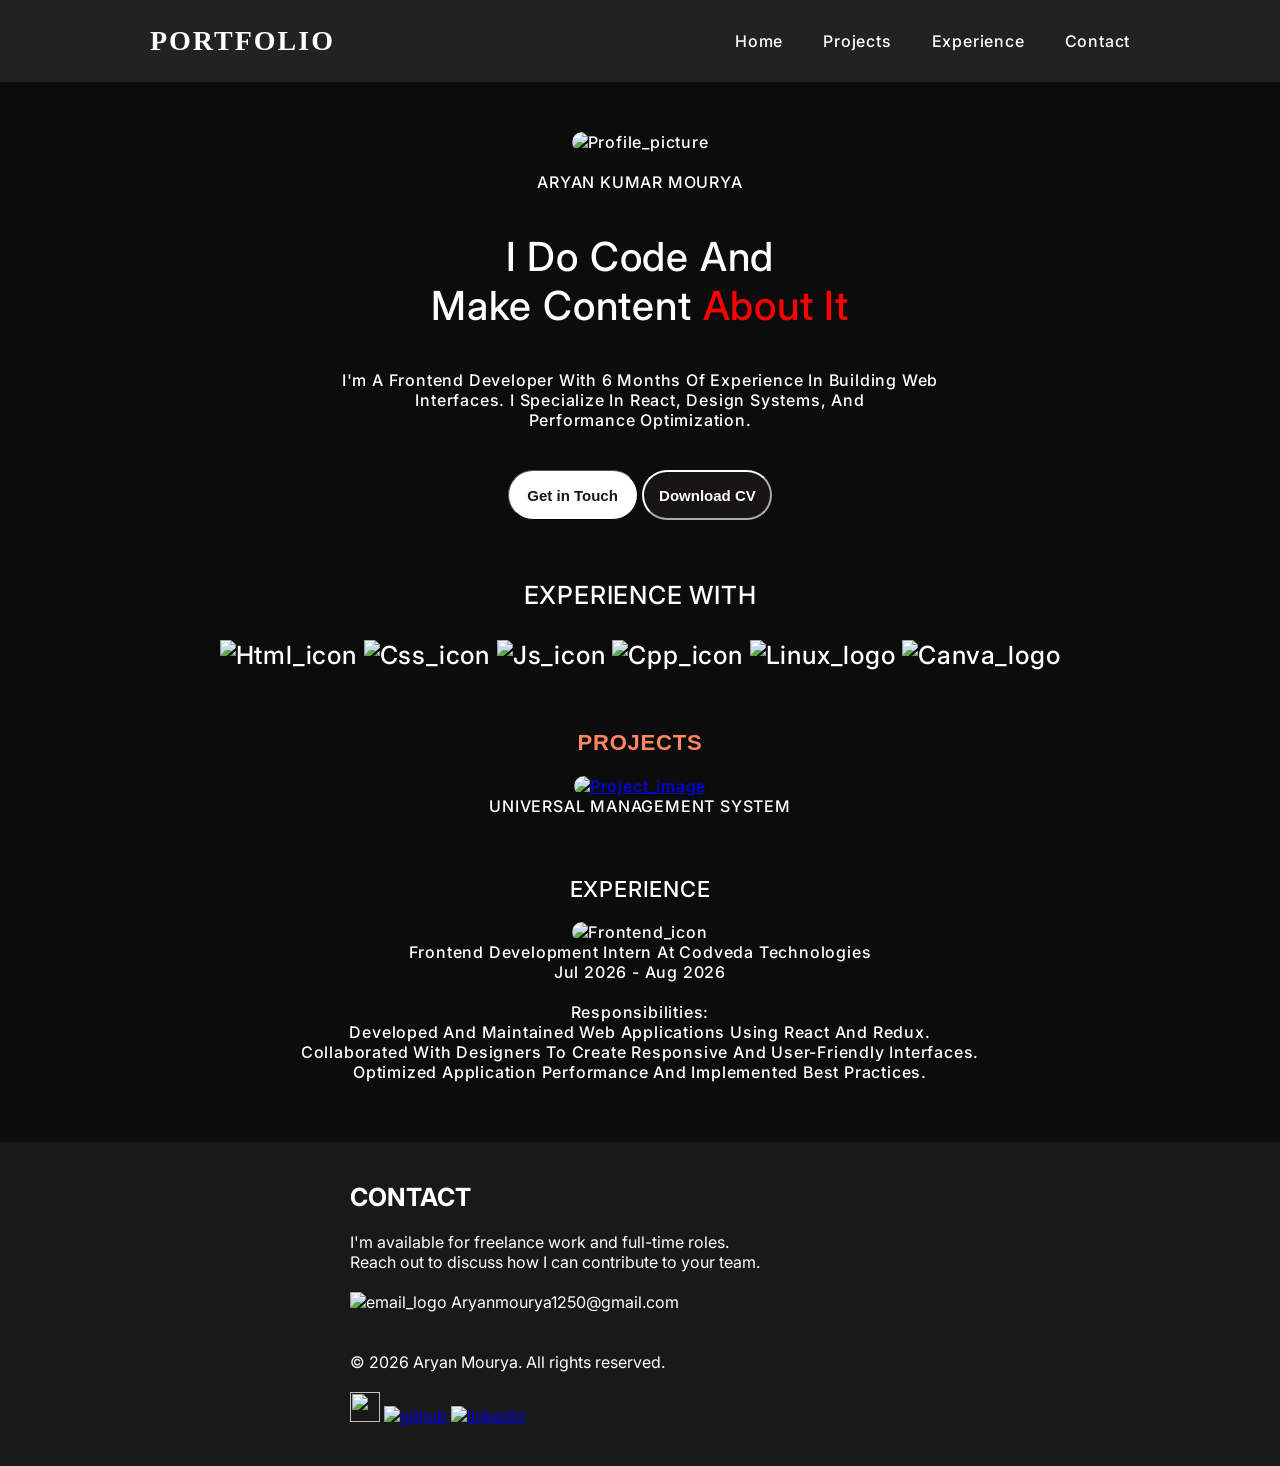
==== index.html @ dbd8e8fd "Add files via upload" ====
<!DOCTYPE html>
<html lang="en">
<head>
    <meta charset="UTF-8">
    <meta name="viewport" content="width=device-width, initial-scale=1.0">
    <title>portfolio page</title>
    <link rel="stylesheet" href="styles.css">
    <link rel="preconnect" href="https://fonts.googleapis.com">
    <link rel="preconnect" href="https://fonts.gstatic.com" crossorigin>
    <link href="https://fonts.googleapis.com/css2?family=Inter:wght@400;500;600&display=swap" rel="stylesheet">
</head>
<body>
    <!--header section-->
   <header>
    <!--navigation bar-->
    <div id="navbar">
    <span><a id="port_text">PORTFOLIO</a></span>
    <div class="nav-links">
        <span><a href="index.html" id="navlink1">Home</a></span>
        <span><a href="projects.html" id="navlink2">Projects</a></span>
        <span><a href="experience.html" id="navlink3">Experience</a></span>
        <span><a href="contact.html" id="navlink4">Contact</a></span>
    </div>
</div>
   </header>
   <!--main content-->
  <main id="main_content">
    <!--intro section-->
    <section id="intro">
       <img src="https://user50995.na.imgto.link/public/20261103/fed4fbd2f66822b59c4dac64-wmremove-transformed-1.avif" alt="profile_picture" id="profile_image">
       <br>
       <br>
       <p id="name">ARYAN KUMAR MOURYA</p>
       <br>
       <br>
        <p id="intro_text">I do code and <br>make content <a id="about_it">about it</a></p>
        <br><br>
       <p>
          I'm a frontend developer with 6 months of experience in building web<br>
          interfaces. I specialize in React, design systems, and<br>
          performance optimization.
       </p>
    </section>
    <br>
    <br>
    <!--contact section-->
    <section id="contact">
       <button id="contact_button"><a href="mailto:aryanmourya1250@gmail.com" id="contact_button">Get in Touch</a></button>
       <button id="Download_cv"><a href="https://bit.ly/4sE4cYg" id="Download_cv">Download CV</a></button>
    </section>
    <br>
    <br>
    <br>
    <!--experience with section-->
    <section id="experience_with">
           <p>EXPERIENCE WITH</p>
           <br>
           <img src="https://img.icons8.com/?size=100&id=20909&format=png&color=000000" alt="html_icon" id="html_icon">
           <img src="https://img.icons8.com/?size=100&id=21278&format=png&color=000000" alt="css_icon" id="css_icon">
           <img src="https://img.icons8.com/?size=100&id=PXTY4q2Sq2lG&format=png&color=000000" alt="js_icon" id="js_icon">
           <img src="https://img.icons8.com/?size=100&id=40669&format=png&color=000000" alt="Cpp_icon" id="cpp_icon">
           <img src="https://img.icons8.com/?size=100&id=fG5Tnj4ARIoI&format=png&color=000000" alt="linux_logo" id="linux_logo">
           <img src="https://img.icons8.com/?size=100&id=ZKiPyksgvU3M&format=png&color=000000" alt="canva_logo" id="canva_logo">
    </section>
    <br>
    <br>
    <br>
    <!--projects section-->
    <section id="projects">
        <p id="p_text">PROJECTS</p>
        <br>
        <a href="https://github.com/m-aryan2006/Universal-management-system.git"><img src="images/p_image.png" alt="project_image" id="project_image"></a><br>
        <p>UNIVERSAL MANAGEMENT SYSTEM</p>
    </section> 
    <br>
    <br> 
    <br>
    <!--experience section-->
    <section id="experience">
        <p id="exp">EXPERIENCE</p>
        <br>
        <p>
            <img src="images/intern_com.jpg" alt="frontend_icon" id="company_img"><br>
            Frontend Development Intern at Codveda Technologies</p>
        <p>Jul 2026 - Aug 2026</p>
        <br>
        <p>Responsibilities:</p>
        <ul>
            <li>Developed and maintained web applications using React and Redux.</li>
            <li>Collaborated with designers to create responsive and user-friendly interfaces.</li>
            <li>Optimized application performance and implemented best practices.</li>
        </ul>
    </section>
    <br>
    <br>
    <br>
  </main>
  <footer>
    <!--contact info section-->
    <div id="contact_info_div">
    <section id="contact_info">
        <br>
        <br>
        <p id="con_text">CONTACT</p>
        <br>
        <p id="con_text_q">
           I'm available for freelance work and full-time roles.<br>
           Reach out to discuss how I can contribute to your team.
        </p>
        <br>
        <p>
            <img src="https://img.icons8.com/?size=100&id=ATSHsatBkUOH&format=png&color=FFFFFF" alt="email_logo" id="email_logo">
             <a href="mailto:aryanmourya1250@gmail.com" id="email">Aryanmourya1250@gmail.com</a>
        </p>
        <br>
        <br>
        <p>© 2026 Aryan Mourya. All rights reserved.</p>
        <br>
        <p id="socials">
        <a href="https://www.instagram.com/the__ark.0/" alt="insta_link"><img src="https://img.icons8.com/?size=100&id=32309&format=png&color=FFFFFF" alt="" id="social_img"></a>     
        <a href="https://github.com/m-aryan2006/" alt="github_link"><img src="https://img.icons8.com/?size=100&id=YSWCDCSF4H3N&format=png&color=FFFFFF" alt="github" id="social_img"></a>    
        <a href="https://www.linkedin.com/in/aryankumarmourya/" alt="linkedin_link"><img src="https://img.icons8.com/?size=100&id=IuI5Yd3J3qcC&format=png&color=FFFFFF" alt="linkedin" id="social_img"></a>
        <a href="" alt=""><img src="" alt=""></a>
        <a href="" alt=""><img src="" alt=""></a>
        </p>
        <br>
        <br>
    </section>
    </div>
  </footer>
</body>
</html>
---- styles.css ----
*{
    margin: 0;
    padding: 0;
}

/* =========================================
   DESKTOP / LAPTOP BASE STYLES
   ========================================= */

#navbar {
    background-color: #222222;
    padding: 25px 50px;
    display: flex;
    justify-content: center; /* Dono ko center mein laayega, dur dur nahi rahenge */
    align-items: center;
    gap: 400px; /* PORTFOLIO aur Links ke beech ka distance */
}

#port_text {
    color: #ffffff;
    font-size: 28px;
    font-weight: 600;
    letter-spacing: 2px;
}


.nav-links {
    display: flex;
    align-items: center;
    gap: 40px;
}

#navlink1, #navlink2, #navlink3, #navlink4 {
    text-decoration: none;
    color: white;
    font-family: 'Inter', sans-serif; 
    font-weight: 500;                 
    letter-spacing: 0.05em;          
    text-transform: capitalize; 
    padding-left: 0; 
    font-size: 16px;
    transition: color 0.3s ease; /* Hover effect ke liye smooth transition */
}

#navlink1:hover, #navlink2:hover, #navlink3:hover, #navlink4:hover {
    color: #FF8660; 
}

#main_content {
    background-color: #0c0c0c;
    color: white;
    font-family: 'Inter', sans-serif; 
    font-weight: 500;                 
    letter-spacing: 0.05em;          
    text-transform: capitalize; 
}

#profile_image {
    border-color: #191919;
    border-radius: 150px;
    height: 223px;
    width:251px;
}

#name:hover {
    color:red;
}

#intro {
    text-align: center;
    padding-top: 50px;
}

#intro_text {
    text-align: center;
    font-size: 40px;
}

#about_it {
    text-decoration: none;
    color: red;
}

#contact {
    text-align: center;
}

#contact_button {
    text-align: center;
    text-decoration: none;
    background-color: #ffffff;
    color:#161513;
    font-size: 15px;
    font-weight: bold;
    width: 130px;
    height: 50px;
    border-width: 1px;
    border-radius: 25px;
}

#Download_cv {
    text-align: center;
    text-decoration: none;
    background-color:#161513;
    color:#ffffff;
    font-size: 15px;
    font-weight: bold;
    width: 130px;
    height: 50px;
    border-color:#ffffff;
    border-width: 2px;
    border-radius: 25px;
}

#experience_with {
    text-align: center;
    font-size: 25px;
}

#experience_with:hover {
    color:red;
}

#projects {
    text-align: center;
}

#project_image {
    text-align: center;
    border-radius:10px;
    height:280px;
    width:390px;
}

#p_text {
    color:#FF8660;
    font-size: 22px;
    font-family: Poppins,sans-serif;
    font-weight: bolder;
}

#p_text:hover{
    color:red;
}

#experience {
    text-align: center;
}

#exp{
    font-size: 22px;
}

#exp:hover {
    color:red;
}

#company_img{
    height: 60px;
    width: 100px;
    border-radius: 20px;
}

#contact_info{
    color:#ffffff;
    font-family: 'Inter', sans-serif;
    background-color:#191919;
}

#email_logo {
    height: 18px;
    width: 20px;
}

#email {
    text-decoration: none;
    color:#ffffff;
}

#email:hover {
    color: red;
}

#contact_info_div {
    background-color: #191919;
    padding-left: 350px;
    padding-right: 350px;
    border-color: red;
}

#con_text {
    font-size: 25px;
    font-weight: bold;
}

#con_text_q {
    text-align: left;
}

#con_text:hover {
    color:red;
}

#social_img {
    height: 30px;
    width: 30px;

}

/* =========================================
   TABLET VIEW (Max width 1024px)
   ========================================= */
@media screen and (max-width: 1024px) {
    #navbar {
        padding: 20px 30px;
    }

    #intro_text {
        font-size: 34px;
    }

    /* Footer ki side padding kam ki taaki tablet par fit ho */
    #contact_info_div {
        padding-left: 100px;
        padding-right: 100px;
    }
}

/* =========================================
   MOBILE VIEW (Max width 768px)
   ========================================= */
@media screen and (max-width: 768px) {
    
    /* --- NAVBAR FIX --- */
    #navbar {
        flex-direction: column; /* PORTFOLIO upar, baaki niche */
        justify-content: center;
        gap: 15px; /* Portfolio aur links ke beech space */
        padding: 15px 10px;
    }

    #port_text {
        font-size: 24px;
    }

    /* Links container - Sab ek line mein rahenge */
    .nav-links {
        display: flex;
        flex-direction: row; /* Ek line mein side-by-side */
        justify-content: center;
        align-items: center;
        flex-wrap: nowrap; /* IMPORTANT: Isse links agli line mein nahi jayenge */
        gap: 25px; /* <--- PROPER GAP BETWEEN LINKS */
        width: 100%;
    }

    #navlink1, #navlink2, #navlink3, #navlink4 {
        font-size: 13px; /* Chhota font taaki gap ke baad bhi fit ho jayein */
        padding: 0;
        white-space: nowrap; 
    }

    /* --- MAIN CONTENT FIX --- */
    #intro_text {
        font-size: 28px;
        padding: 0 10px;
        line-height: 1.3;
    }

    #intro p:not(#intro_text) {
        font-size: 14px;
        padding: 0 15px;
        line-height: 1.6;
    }

    /* Buttons ko ek dusre ke niche laane ke liye */
    #contact {
        display: flex;
        flex-direction: column;
        align-items: center;
        gap: 15px;
    }

    /* Images ko mobile screen ke hisab se adjust kiya */
    #project_image {
        width: 90%;
        max-width: 350px;
        height: auto;
    }

    #experience_with img {
        width: 50px;
        height: 50px;
        margin: 5px;
    }

    /* --- FOOTER FIX --- */
    #contact_info_div {
        padding-left: 20px;
        padding-right: 20px;
        text-align: center;
    }

    #con_text_q {
        text-align: center;
    }
}

/* =========================================
   VERY SMALL MOBILE DEVICES (Max width 400px)
   ========================================= */
@media screen and (max-width: 400px) {
    #port_text {
        font-size: 20px;
    }

    /* Chhote phones par gap aur font thoda aur kam kiya */
    .nav-links {
        gap: 15px; /* Gap adjust kiya taaki screen se bahar na jaye */
    }

    #navlink1, #navlink2, #navlink3, #navlink4 {
        font-size: 11px; 
    }

    #profile_image {
        width: 180px;
        height: 160px;
    }

    #intro_text {
        font-size: 24px;
    }

    #experience_with img {
        width: 40px;
        height: 40px;
    }
    
    #contact_info_div {
        padding-left: 15px;
        padding-right: 15px;
    }
}
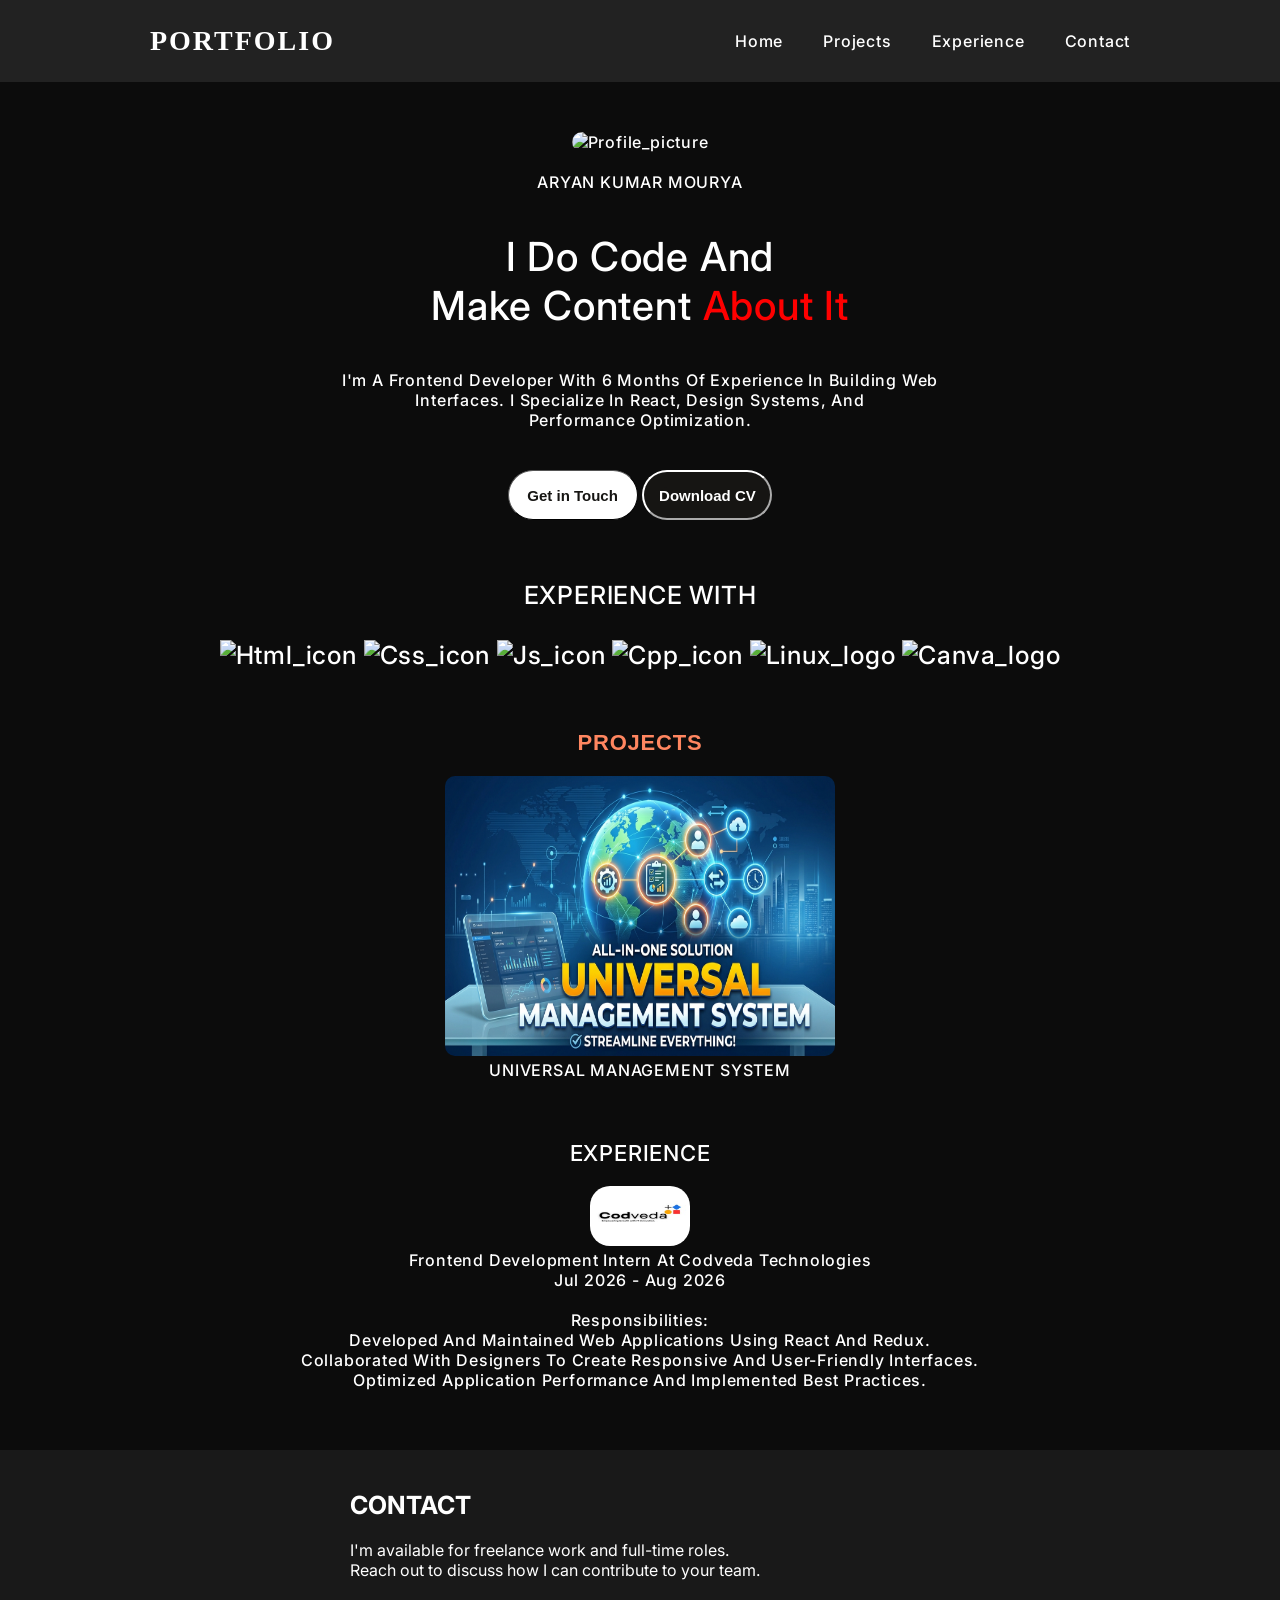
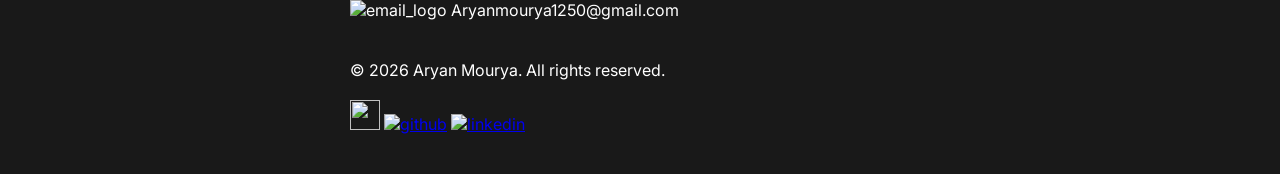
==== commit eb4ca074: "Fix HTML encoding issues in index.html fixing the images." ====
--- a/index.html
+++ b/index.html
@@ -69,7 +69,7 @@
     <section id="projects">
         <p id="p_text">PROJECTS</p>
         <br>
-        <a href="https://github.com/m-aryan2006/Universal-management-system.git"><img src="images/p_image.png" alt="project_image" id="project_image"></a><br>
+        <a href="https://github.com/m-aryan2006/Universal-management-system.git"><img src="p_image.png" alt="project_image" id="project_image"></a><br>
         <p>UNIVERSAL MANAGEMENT SYSTEM</p>
     </section> 
     <br>
@@ -80,7 +80,7 @@
         <p id="exp">EXPERIENCE</p>
         <br>
         <p>
-            <img src="images/intern_com.jpg" alt="frontend_icon" id="company_img"><br>
+            <img src="intern_com.jpg" alt="frontend_icon" id="company_img"><br>
             Frontend Development Intern at Codveda Technologies</p>
         <p>Jul 2026 - Aug 2026</p>
         <br>
@@ -129,4 +129,4 @@
     </div>
   </footer>
 </body>
-</html>+</html>
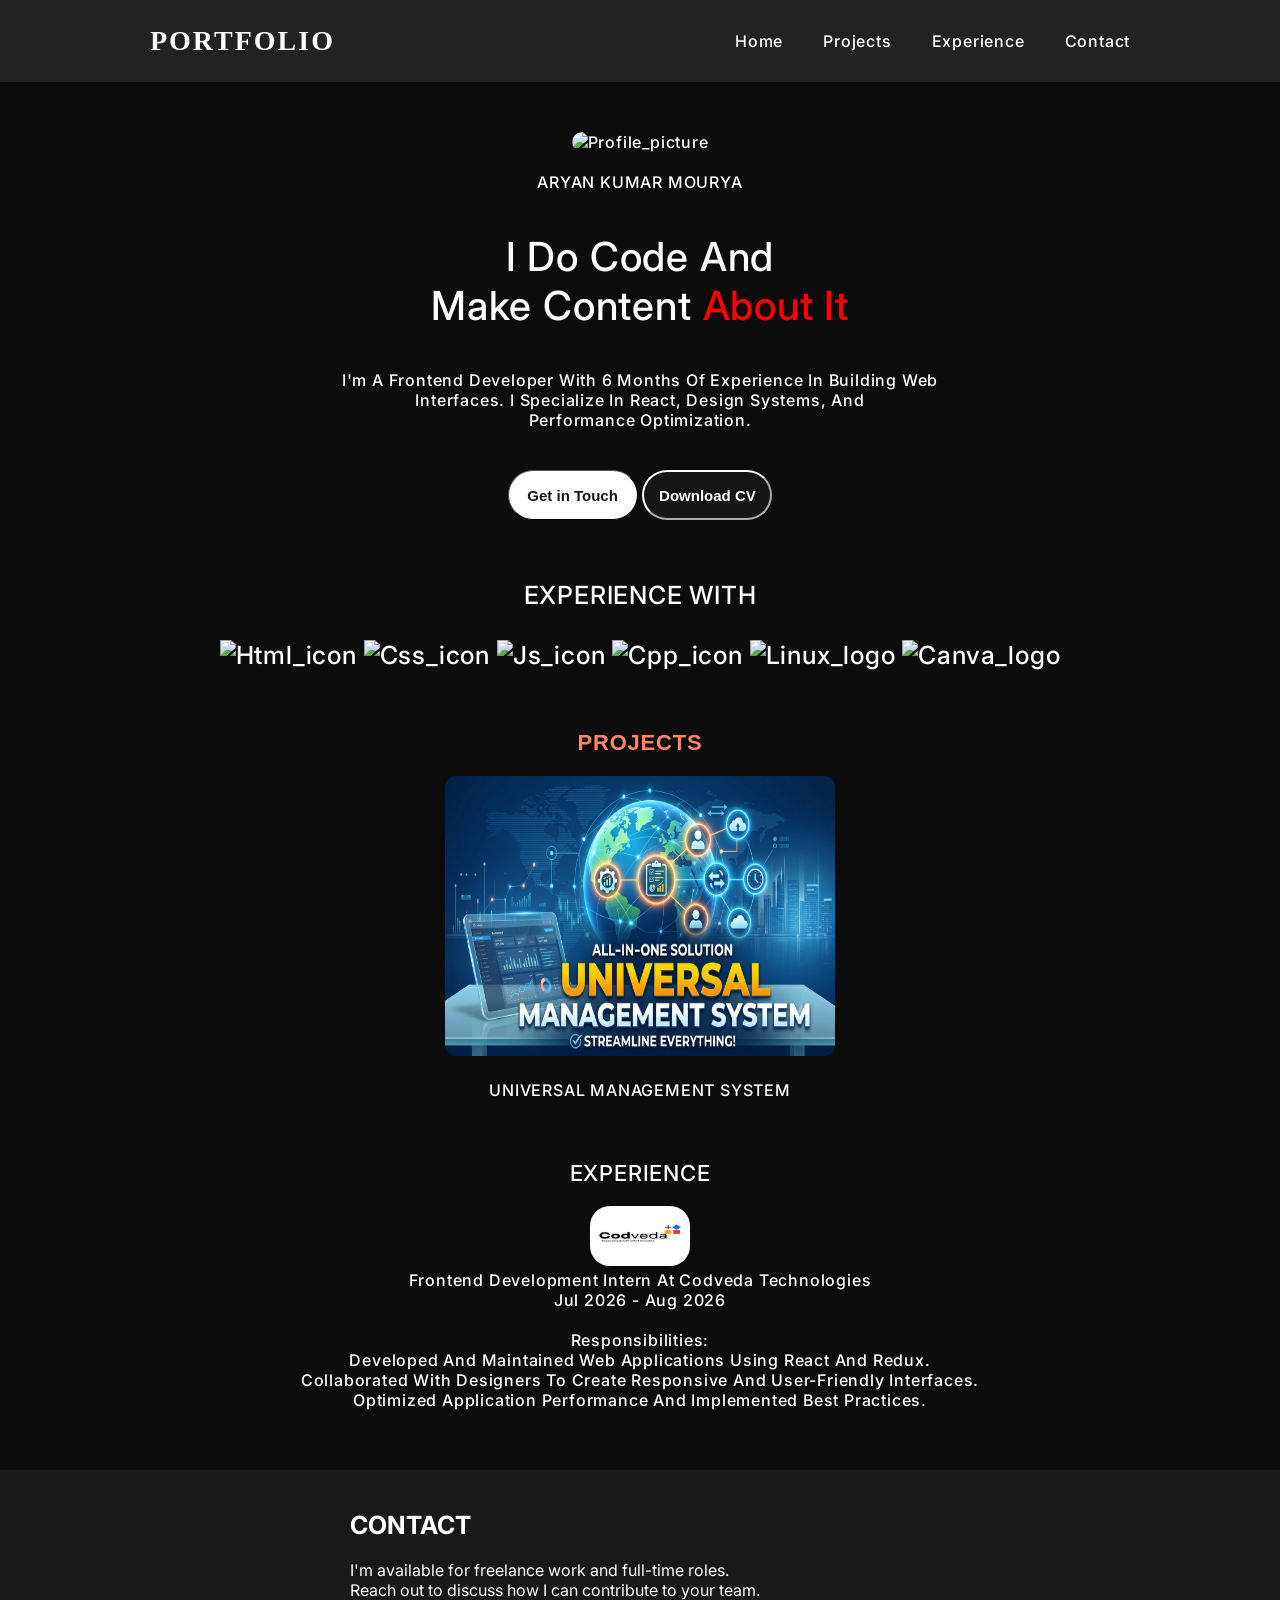
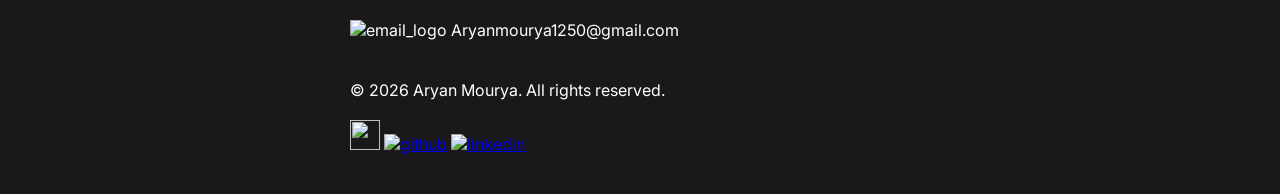
==== commit 9b9981d4: "Fix HTML formatting and structure" ====
--- a/index.html
+++ b/index.html
@@ -69,7 +69,9 @@
     <section id="projects">
         <p id="p_text">PROJECTS</p>
         <br>
-        <a href="https://github.com/m-aryan2006/Universal-management-system.git"><img src="p_image.png" alt="project_image" id="project_image"></a><br>
+        <a href="https://github.com/m-aryan2006/Universal-management-system.git"><img src="p_image.png" alt="project_image" id="project_image"></a>
+        <br>
+        <br>
         <p>UNIVERSAL MANAGEMENT SYSTEM</p>
     </section> 
     <br>
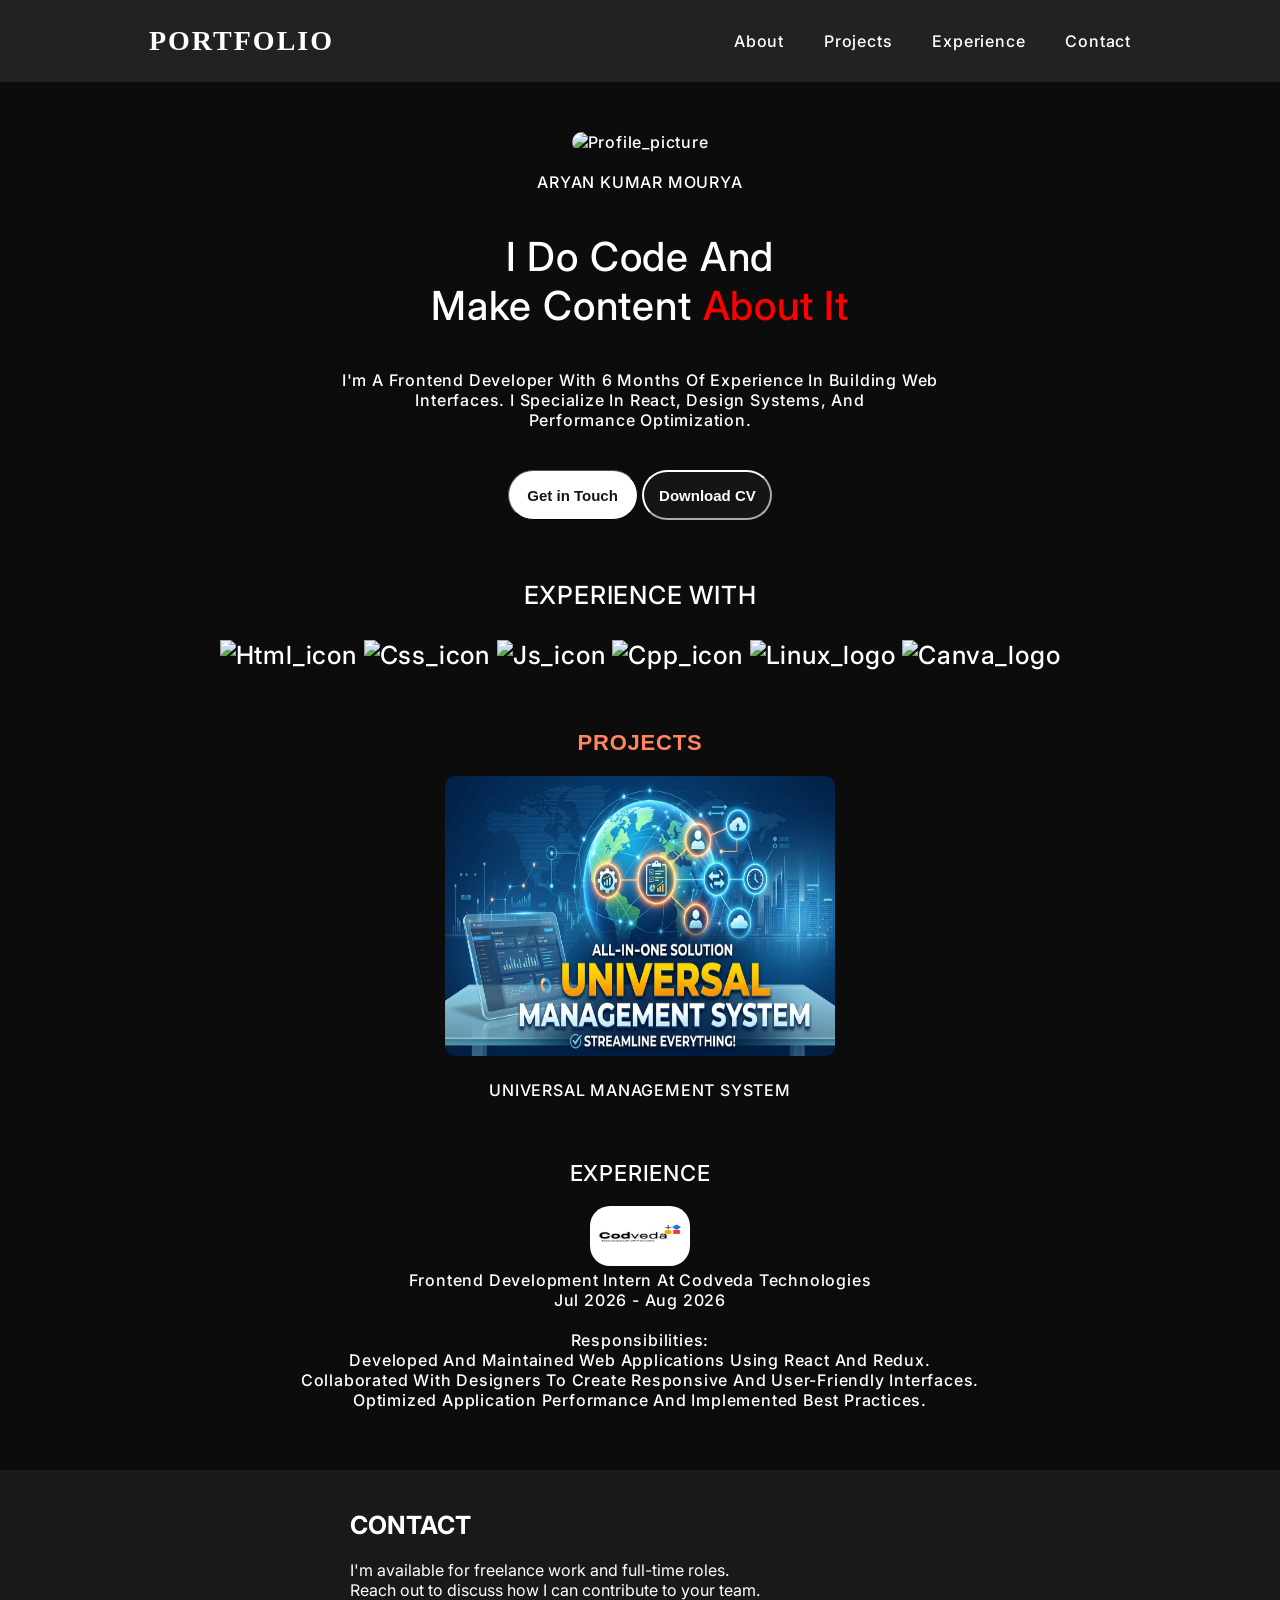
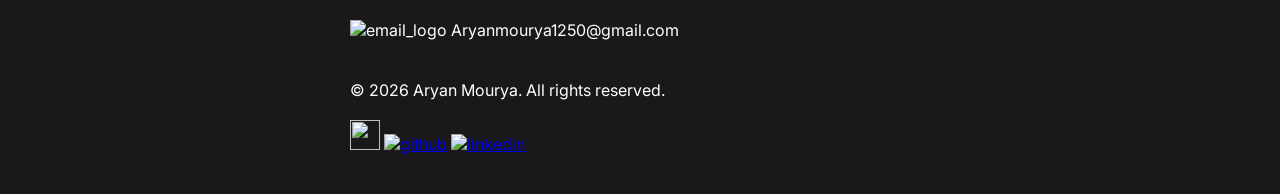
==== commit 1db4c857: "Update portfolio page structure and content" ====
--- a/index.html
+++ b/index.html
@@ -3,7 +3,7 @@
 <head>
     <meta charset="UTF-8">
     <meta name="viewport" content="width=device-width, initial-scale=1.0">
-    <title>portfolio page</title>
+    <title>portfolio</title>
     <link rel="stylesheet" href="styles.css">
     <link rel="preconnect" href="https://fonts.googleapis.com">
     <link rel="preconnect" href="https://fonts.gstatic.com" crossorigin>
@@ -16,7 +16,7 @@
     <div id="navbar">
     <span><a id="port_text">PORTFOLIO</a></span>
     <div class="nav-links">
-        <span><a href="index.html" id="navlink1">Home</a></span>
+        <span><a href="index.html" id="navlink1">About</a></span>
         <span><a href="projects.html" id="navlink2">Projects</a></span>
         <span><a href="experience.html" id="navlink3">Experience</a></span>
         <span><a href="contact.html" id="navlink4">Contact</a></span>
